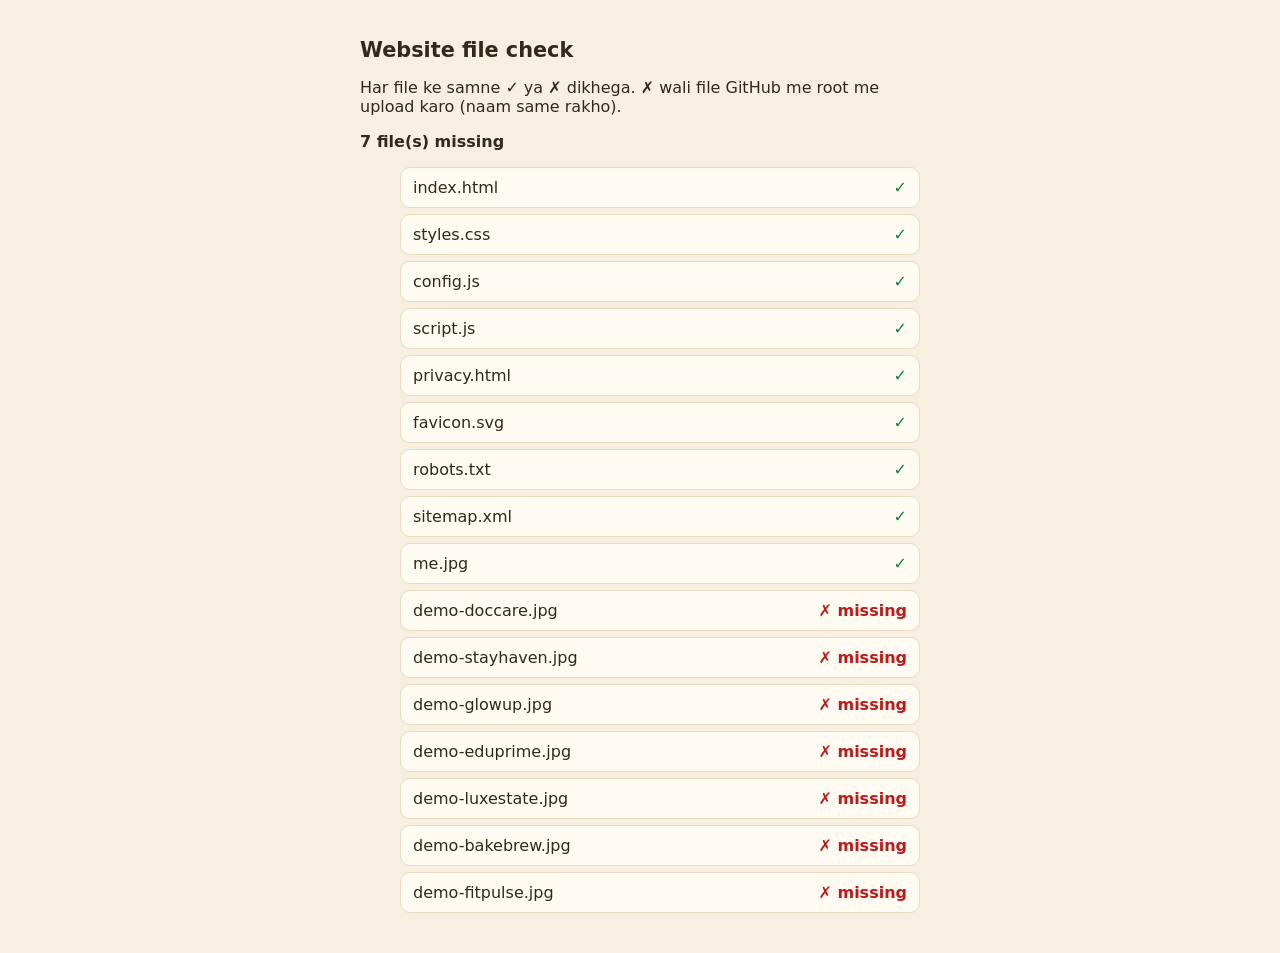
==== check.html @ 1f41be2f "Add files via upload" ====
<!doctype html>
<html lang="en"><head><meta charset="utf-8"><meta name="viewport" content="width=device-width,initial-scale=1">
<meta name="robots" content="noindex"><title>File check</title>
<style>body{font-family:system-ui,sans-serif;background:#f7efe1;color:#2f2a1a;padding:24px;max-width:560px;margin:auto}h1{font-size:1.3rem}li{list-style:none;padding:10px 12px;margin:6px 0;border-radius:10px;background:#fffbf2;border:1px solid #e8dcc0;display:flex;justify-content:space-between}.ok{color:#15803d;font-weight:700}.no{color:#b91c1c;font-weight:700}#sum{margin:14px 0;font-weight:600}</style></head>
<body><h1>Website file check</h1><p>Har file ke samne ✓ ya ✗ dikhega. ✗ wali file GitHub me root me upload karo (naam same rakho).</p><div id="sum">Checking...</div><ul id="l"></ul>
<script>
const files=["index.html","styles.css","config.js","script.js","privacy.html","favicon.svg","robots.txt","sitemap.xml","me.jpg","demo-doccare.jpg","demo-stayhaven.jpg","demo-glowup.jpg","demo-eduprime.jpg","demo-luxestate.jpg","demo-bakebrew.jpg","demo-fitpulse.jpg"];
const ul=document.getElementById("l");let bad=0,done=0;
files.forEach(f=>{const li=document.createElement("li");li.innerHTML=`<span>${f}</span><span>...</span>`;ul.appendChild(li);
 fetch(f+"?c="+Date.now(),{cache:"no-store"}).then(r=>{const ok=r.ok&&!/text\/html/.test(r.headers.get("content-type")||"")||f.endsWith(".html");
  li.lastChild.className=ok?"ok":"no";li.lastChild.textContent=ok?"✓":"✗ missing";if(!ok)bad++}).catch(()=>{li.lastChild.className="no";li.lastChild.textContent="✗ missing";bad++}).finally(()=>{if(++done===files.length)document.getElementById("sum").textContent=bad?bad+" file(s) missing":"Sab files sahi hain ✓"})});
</script></body></html>
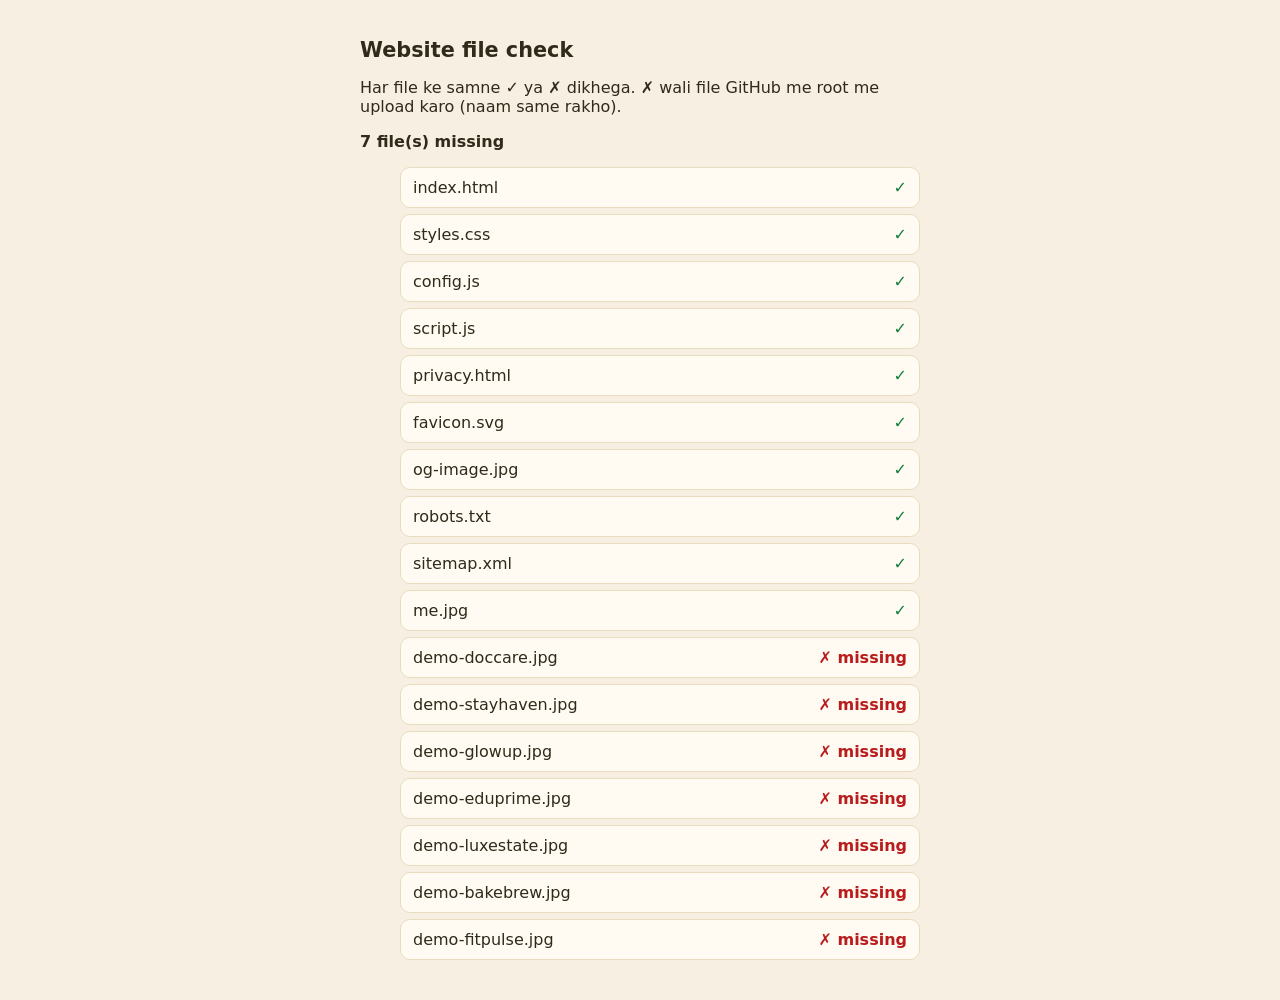
==== commit 5e1722a1: "Add files via upload" ====
--- a/check.html
+++ b/check.html
@@ -4,7 +4,7 @@
 <style>body{font-family:system-ui,sans-serif;background:#f7efe1;color:#2f2a1a;padding:24px;max-width:560px;margin:auto}h1{font-size:1.3rem}li{list-style:none;padding:10px 12px;margin:6px 0;border-radius:10px;background:#fffbf2;border:1px solid #e8dcc0;display:flex;justify-content:space-between}.ok{color:#15803d;font-weight:700}.no{color:#b91c1c;font-weight:700}#sum{margin:14px 0;font-weight:600}</style></head>
 <body><h1>Website file check</h1><p>Har file ke samne ✓ ya ✗ dikhega. ✗ wali file GitHub me root me upload karo (naam same rakho).</p><div id="sum">Checking...</div><ul id="l"></ul>
 <script>
-const files=["index.html","styles.css","config.js","script.js","privacy.html","favicon.svg","robots.txt","sitemap.xml","me.jpg","demo-doccare.jpg","demo-stayhaven.jpg","demo-glowup.jpg","demo-eduprime.jpg","demo-luxestate.jpg","demo-bakebrew.jpg","demo-fitpulse.jpg"];
+const files=["index.html","styles.css","config.js","script.js","privacy.html","favicon.svg","og-image.jpg","robots.txt","sitemap.xml","me.jpg","demo-doccare.jpg","demo-stayhaven.jpg","demo-glowup.jpg","demo-eduprime.jpg","demo-luxestate.jpg","demo-bakebrew.jpg","demo-fitpulse.jpg"];
 const ul=document.getElementById("l");let bad=0,done=0;
 files.forEach(f=>{const li=document.createElement("li");li.innerHTML=`<span>${f}</span><span>...</span>`;ul.appendChild(li);
  fetch(f+"?c="+Date.now(),{cache:"no-store"}).then(r=>{const ok=r.ok&&!/text\/html/.test(r.headers.get("content-type")||"")||f.endsWith(".html");
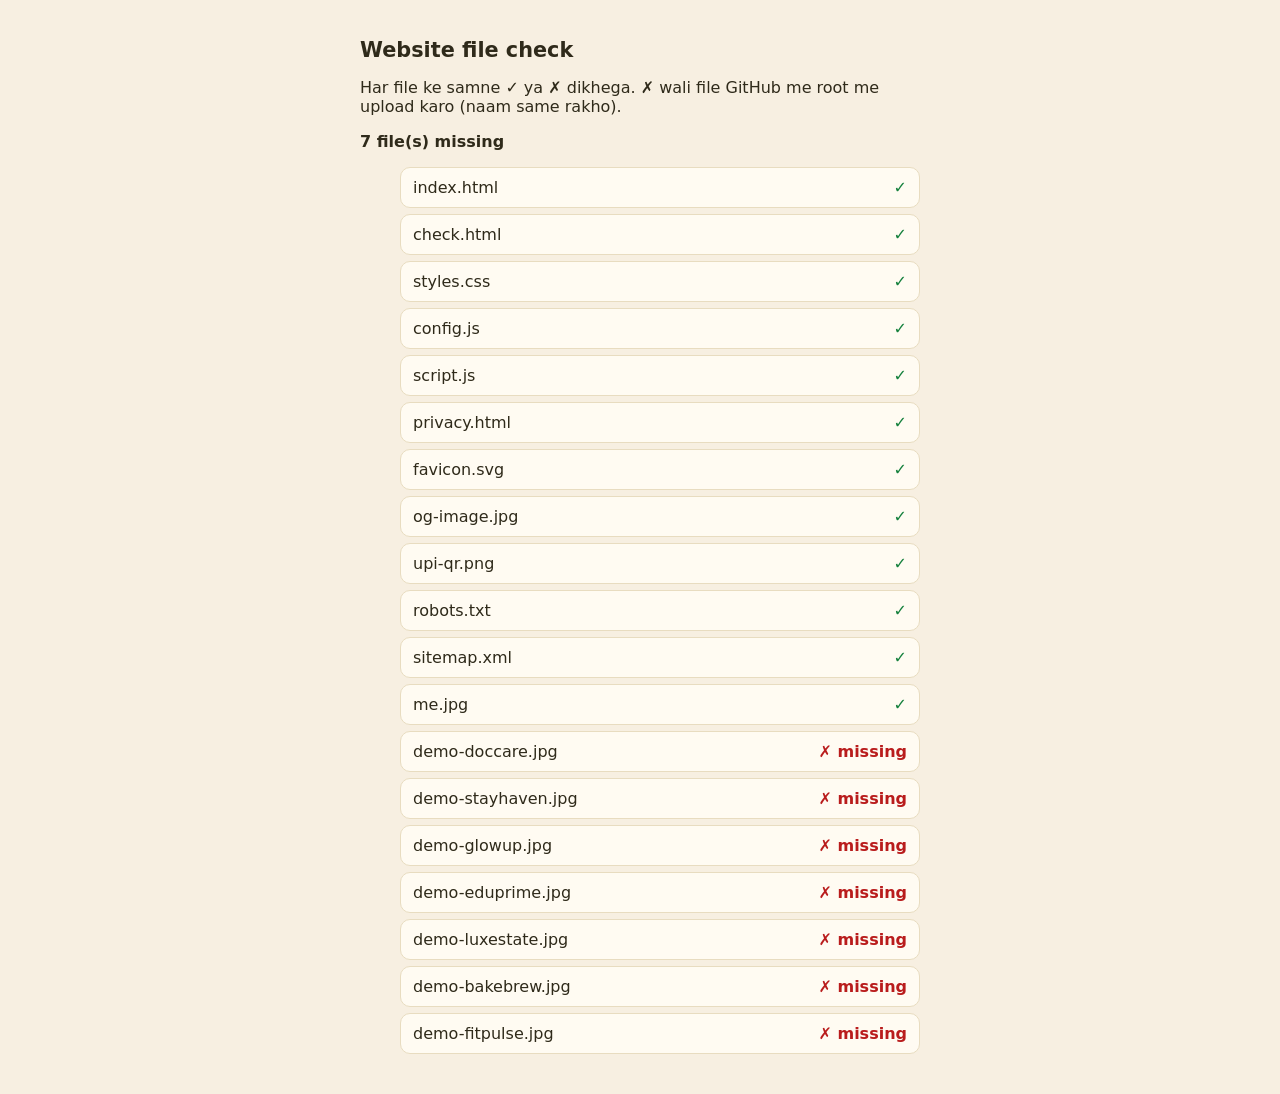
==== commit 55bb755d: "Add files via upload" ====
--- a/check.html
+++ b/check.html
@@ -4,9 +4,9 @@
 <style>body{font-family:system-ui,sans-serif;background:#f7efe1;color:#2f2a1a;padding:24px;max-width:560px;margin:auto}h1{font-size:1.3rem}li{list-style:none;padding:10px 12px;margin:6px 0;border-radius:10px;background:#fffbf2;border:1px solid #e8dcc0;display:flex;justify-content:space-between}.ok{color:#15803d;font-weight:700}.no{color:#b91c1c;font-weight:700}#sum{margin:14px 0;font-weight:600}</style></head>
 <body><h1>Website file check</h1><p>Har file ke samne ✓ ya ✗ dikhega. ✗ wali file GitHub me root me upload karo (naam same rakho).</p><div id="sum">Checking...</div><ul id="l"></ul>
 <script>
-const files=["index.html","styles.css","config.js","script.js","privacy.html","favicon.svg","og-image.jpg","robots.txt","sitemap.xml","me.jpg","demo-doccare.jpg","demo-stayhaven.jpg","demo-glowup.jpg","demo-eduprime.jpg","demo-luxestate.jpg","demo-bakebrew.jpg","demo-fitpulse.jpg"];
+const files=["index.html","check.html","styles.css","config.js","script.js","privacy.html","favicon.svg","og-image.jpg","upi-qr.png","robots.txt","sitemap.xml","me.jpg","demo-doccare.jpg","demo-stayhaven.jpg","demo-glowup.jpg","demo-eduprime.jpg","demo-luxestate.jpg","demo-bakebrew.jpg","demo-fitpulse.jpg"];
 const ul=document.getElementById("l");let bad=0,done=0;
 files.forEach(f=>{const li=document.createElement("li");li.innerHTML=`<span>${f}</span><span>...</span>`;ul.appendChild(li);
- fetch(f+"?c="+Date.now(),{cache:"no-store"}).then(r=>{const ok=r.ok&&!/text\/html/.test(r.headers.get("content-type")||"")||f.endsWith(".html");
+ fetch(f+"?c="+Date.now(),{cache:"no-store"}).then(r=>{const ok=r.ok&&(f.endsWith(".html")||!/text\/html/.test(r.headers.get("content-type")||""));
   li.lastChild.className=ok?"ok":"no";li.lastChild.textContent=ok?"✓":"✗ missing";if(!ok)bad++}).catch(()=>{li.lastChild.className="no";li.lastChild.textContent="✗ missing";bad++}).finally(()=>{if(++done===files.length)document.getElementById("sum").textContent=bad?bad+" file(s) missing":"Sab files sahi hain ✓"})});
 </script></body></html>
